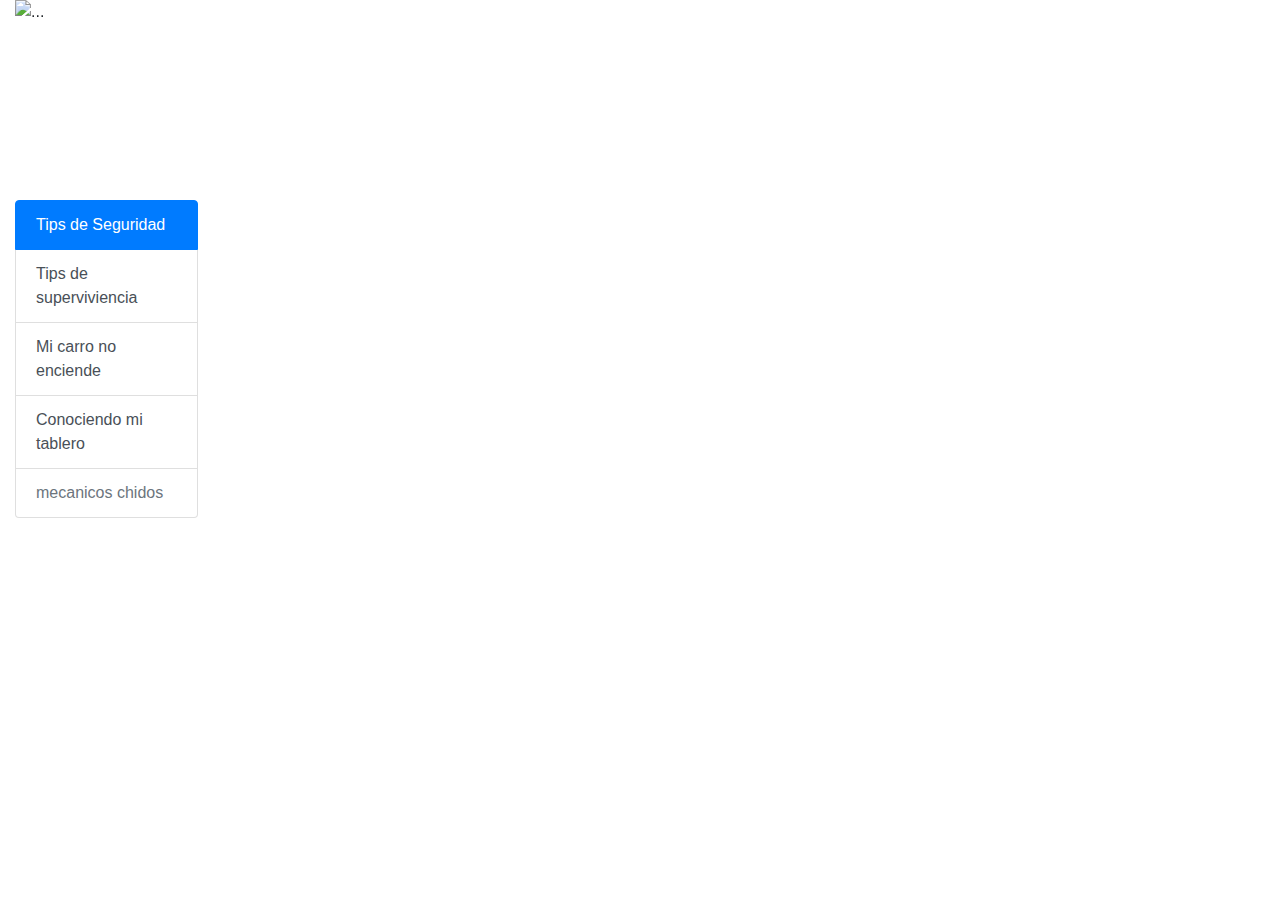
==== principal/index.html @ b81f126e "agregue una opcion" ====
<!doctype html>
<html lang="en">
  <head>
    <!-- Required meta tags -->
    <meta charset="utf-8">
    <meta name="viewport" content="width=device-width, initial-scale=1, shrink-to-fit=no">

    <!-- Bootstrap CSS -->
    <link rel="stylesheet" href="https://stackpath.bootstrapcdn.com/bootstrap/4.5.2/css/bootstrap.min.css" integrity="sha384-JcKb8q3iqJ61gNV9KGb8thSsNjpSL0n8PARn9HuZOnIxN0hoP+VmmDGMN5t9UJ0Z" crossorigin="anonymous">
    <link rel="stylesheet" href="style.css">

    <title>Hello, world!</title>
  </head>
  <body>
    <div class="container-fluid">
      <div class="row">

        <!-- carrusel -->
        <div class=" col-12 d-block w-100">
          <div id="carouselExampleSlidesOnly" class="carousel slide" data-ride="carousel">
            <div class="carousel-inner">
              <div class="carousel-item active">
                  <img src="https://i.pinimg.com/originals/31/28/6c/31286c98eaca094327563de3f86fb3ab.jpg" class="d-block w-100 img-c" alt="...">
              </div>
              <div class="carousel-item">
                <img src="https://png.pngtree.com/thumb_back/fh260/back_our/20190628/ourmid/pngtree-banner-technology-gradient-geometric-stereo-background-image_277350.jpg" class="d-block w-100 img-c" alt="...">
              </div>
              <div class="carousel-item">
                <img src="https://eveniments.es/wp-content/uploads/2019/03/Fedecamaras-Asamblea-72-Imagen-para-pagina-Web-Fondo.png" class="d-block w-100 img-c" alt="...">
              </div>
            </div>
          </div>
          

        </div>

        <!-- opciones -->
        <div class=" col-2 ">
          <div class="list-group">
            <a href="#" class="list-group-item list-group-item-action active">
              Tips de Seguridad
            </a>
            <a href="#" class="list-group-item list-group-item-action">Tips de superviviencia</a>
            <a href="#" class="list-group-item list-group-item-action">Mi carro no enciende</a>
            <a href="#" class="list-group-item list-group-item-action">Conociendo mi tablero</a>
            <a href="#" class="list-group-item list-group-item-action disabled" tabindex="-1" aria-disabled="true">mecanicos chidos</a>
          </div>
        </div>
       
        
      </div>
      <!-- <div class="col-2 borde2"></div>
      <div class="col-2 borde3"></div>
      <div class="col-2 borde4"></div>
      <div class="col-2 borde5"></div> -->
    </div>

















    <!-- Optional JavaScript -->
    <!-- jQuery first, then Popper.js, then Bootstrap JS -->
    <script src="https://code.jquery.com/jquery-3.5.1.slim.min.js" integrity="sha384-DfXdz2htPH0lsSSs5nCTpuj/zy4C+OGpamoFVy38MVBnE+IbbVYUew+OrCXaRkfj" crossorigin="anonymous"></script>
    <script src="https://cdn.jsdelivr.net/npm/popper.js@1.16.1/dist/umd/popper.min.js" integrity="sha384-9/reFTGAW83EW2RDu2S0VKaIzap3H66lZH81PoYlFhbGU+6BZp6G7niu735Sk7lN" crossorigin="anonymous"></script>
    <script src="https://stackpath.bootstrapcdn.com/bootstrap/4.5.2/js/bootstrap.min.js" integrity="sha384-B4gt1jrGC7Jh4AgTPSdUtOBvfO8shuf57BaghqFfPlYxofvL8/KUEfYiJOMMV+rV" crossorigin="anonymous"></script>
  </body>
</html>
---- principal/style.css ----
.borde1{
  background-color:orange;
    height: 200px;
}
.borde2{
    background-color: red;
      height: 50px;
  }
  .borde3{
    background-color:green;
      height: 50px;
  }
  .borde4{
    background-color:blue;
      height: 50px;
  }
  .borde5{
    background-color: purple;
      height: 50px;
  }
  .borde6{
    background-color:yellow;
      height: 50px;
  }
  .img-c{ height: 200px;

  }
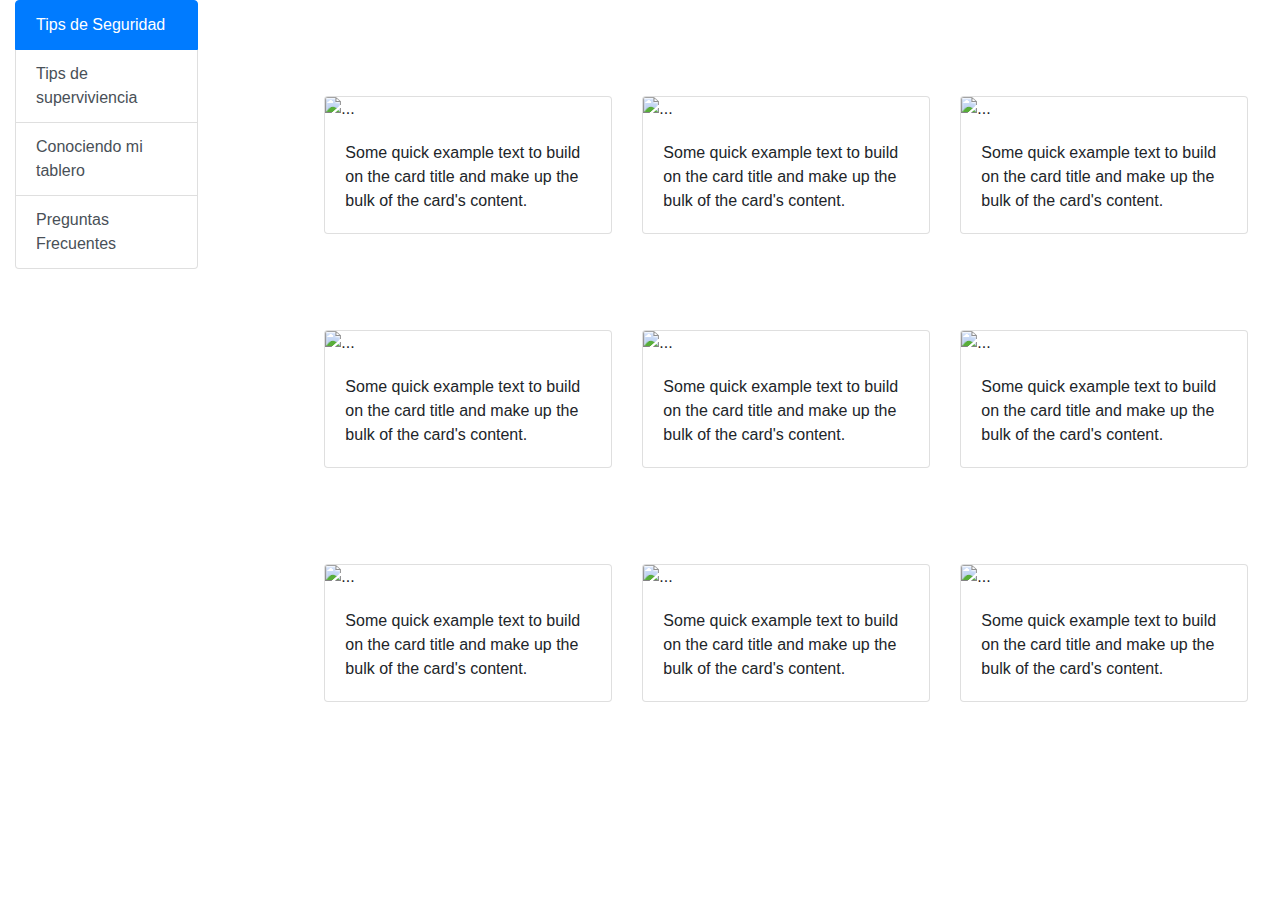
==== commit f9a5bf7e: "se agregaron cards" ====
--- a/principal/index.html
+++ b/principal/index.html
@@ -17,7 +17,7 @@
 
         <!-- carrusel -->
         <div class=" col-12 d-block w-100">
-          <div id="carouselExampleSlidesOnly" class="carousel slide" data-ride="carousel">
+          <!-- <div id="carouselExampleSlidesOnly" class="carousel slide" data-ride="carousel">
             <div class="carousel-inner">
               <div class="carousel-item active">
                   <img src="https://i.pinimg.com/originals/31/28/6c/31286c98eaca094327563de3f86fb3ab.jpg" class="d-block w-100 img-c" alt="...">
@@ -29,33 +29,163 @@
                 <img src="https://eveniments.es/wp-content/uploads/2019/03/Fedecamaras-Asamblea-72-Imagen-para-pagina-Web-Fondo.png" class="d-block w-100 img-c" alt="...">
               </div>
             </div>
-          </div>
+          </div> -->
           
 
         </div>
 
-        <!-- opciones -->
+        <!---------------- lista de opciones----------------->
+       
         <div class=" col-2 ">
           <div class="list-group">
             <a href="#" class="list-group-item list-group-item-action active">
               Tips de Seguridad
             </a>
             <a href="#" class="list-group-item list-group-item-action">Tips de superviviencia</a>
-            <a href="#" class="list-group-item list-group-item-action">Mi carro no enciende</a>
             <a href="#" class="list-group-item list-group-item-action">Conociendo mi tablero</a>
-            <a href="#" class="list-group-item list-group-item-action disabled" tabindex="-1" aria-disabled="true">mecanicos chidos</a>
+            <a href="#" class="list-group-item list-group-item-action">Preguntas Frecuentes</a>
+            
           </div>
         </div>
-       
+        <!-- esta es el area donde se muestra contenido -->
+         
+        <div class="col-10 p-5">
+          <!-- primera fila------------- -->
+                        <!-- card 1 -->
+                        <div class="col d-flex p-5 ">
+                          <!-- ---------------------card 1 -->
+                          <div class="col float-left">
+                          <div class="card" style="width: 18rem;">
+                            <img src="..." class="card-img-top" alt="...">
+                            <div class="card-body">
+                              <p class="card-text">Some quick example text to build on the card title and make up the bulk of the card's content.</p>
+                            
+                    
+                          </div>
+                      </div>
+                    </div>
+                    
+                    <!-- -------------------------card 2-------------------- -->
+                    <div class="col float-right">
+                      <div class="card" style="width: 18rem;">
+                        <img src="..." class="card-img-top" alt="...">
+                        <div class="card-body">
+                          <p class="card-text">Some quick example text to build on the card title and make up the bulk of the card's content.</p>
+                    
+                      </div>
+                    </div>
+                    </div>
+                    <!-- ----------------------------card 3--------------------------- -->
+                    
+                    <div class="col d-flex">
+                      <div class="card" style="width: 18rem;">
+                        <img src="..." class="card-img-top" alt="...">
+                        <div class="card-body">
+                          <p class="card-text">Some quick example text to build on the card title and make up the bulk of the card's content.</p>
+                    
+                      </div>
+                    </div>
+                    </div>
+                    </div>
+<!----------------------------------------- segunda fila -->
+    <div class="col d-flex p-5 ">
+      <!-- ---------------------card 4 -->
+      <div class="col float-left">
+      <div class="card" style="width: 18rem;">
+        <img src="..." class="card-img-top" alt="...">
+        <div class="card-body">
+          <p class="card-text">Some quick example text to build on the card title and make up the bulk of the card's content.</p>
         
+
       </div>
-      <!-- <div class="col-2 borde2"></div>
-      <div class="col-2 borde3"></div>
-      <div class="col-2 borde4"></div>
-      <div class="col-2 borde5"></div> -->
-    </div>
-
-
+  </div>
+</div>
+
+<!-- -------------------------card 5-------------------- -->
+<div class="col float-right">
+  <div class="card" style="width: 18rem;">
+    <img src="..." class="card-img-top" alt="...">
+    <div class="card-body">
+      <p class="card-text">Some quick example text to build on the card title and make up the bulk of the card's content.</p>
+
+  </div>
+</div>
+</div>
+<!-- ----------------------------card 6--------------------------- -->
+
+<div class="col d-flex">
+  <div class="card" style="width: 18rem;">
+    <img src="..." class="card-img-top" alt="...">
+    <div class="card-body">
+      <p class="card-text">Some quick example text to build on the card title and make up the bulk of the card's content.</p>
+
+  </div>
+</div>
+</div>
+</div>
+<!----------------------------------------- tercera fila -->
+<div class="col d-flex p-5">
+  <!-- ---------------------card 7 -->
+  <div class="col float-left">
+  <div class="card" style="width: 18rem;">
+    <img src="..." class="card-img-top" alt="...">
+    <div class="card-body">
+      <p class="card-text">Some quick example text to build on the card title and make up the bulk of the card's content.</p>
+    
+
+  </div>
+</div>
+</div>
+
+<!-- -------------------------card 8-------------------- -->
+<div class="col float-right">
+<div class="card" style="width: 18rem;">
+<img src="..." class="card-img-top" alt="...">
+<div class="card-body">
+  <p class="card-text">Some quick example text to build on the card title and make up the bulk of the card's content.</p>
+
+</div>
+</div>
+</div>
+<!-- ----------------------------card 9--------------------------- -->
+
+<div class="col d-flex">
+<div class="card" style="width: 18rem;">
+<img src="..." class="card-img-top" alt="...">
+<div class="card-body">
+  <p class="card-text">Some quick example text to build on the card title and make up the bulk of the card's content.</p>
+
+</div>
+</div>
+</div>
+</div>
+
+
+
+
+
+
+
+
+
+
+
+
+
+
+
+
+
+
+
+
+
+
+
+  
+</div>
+
+<!-- fin del esapcio de contenido--------------- -->
 
 
 
